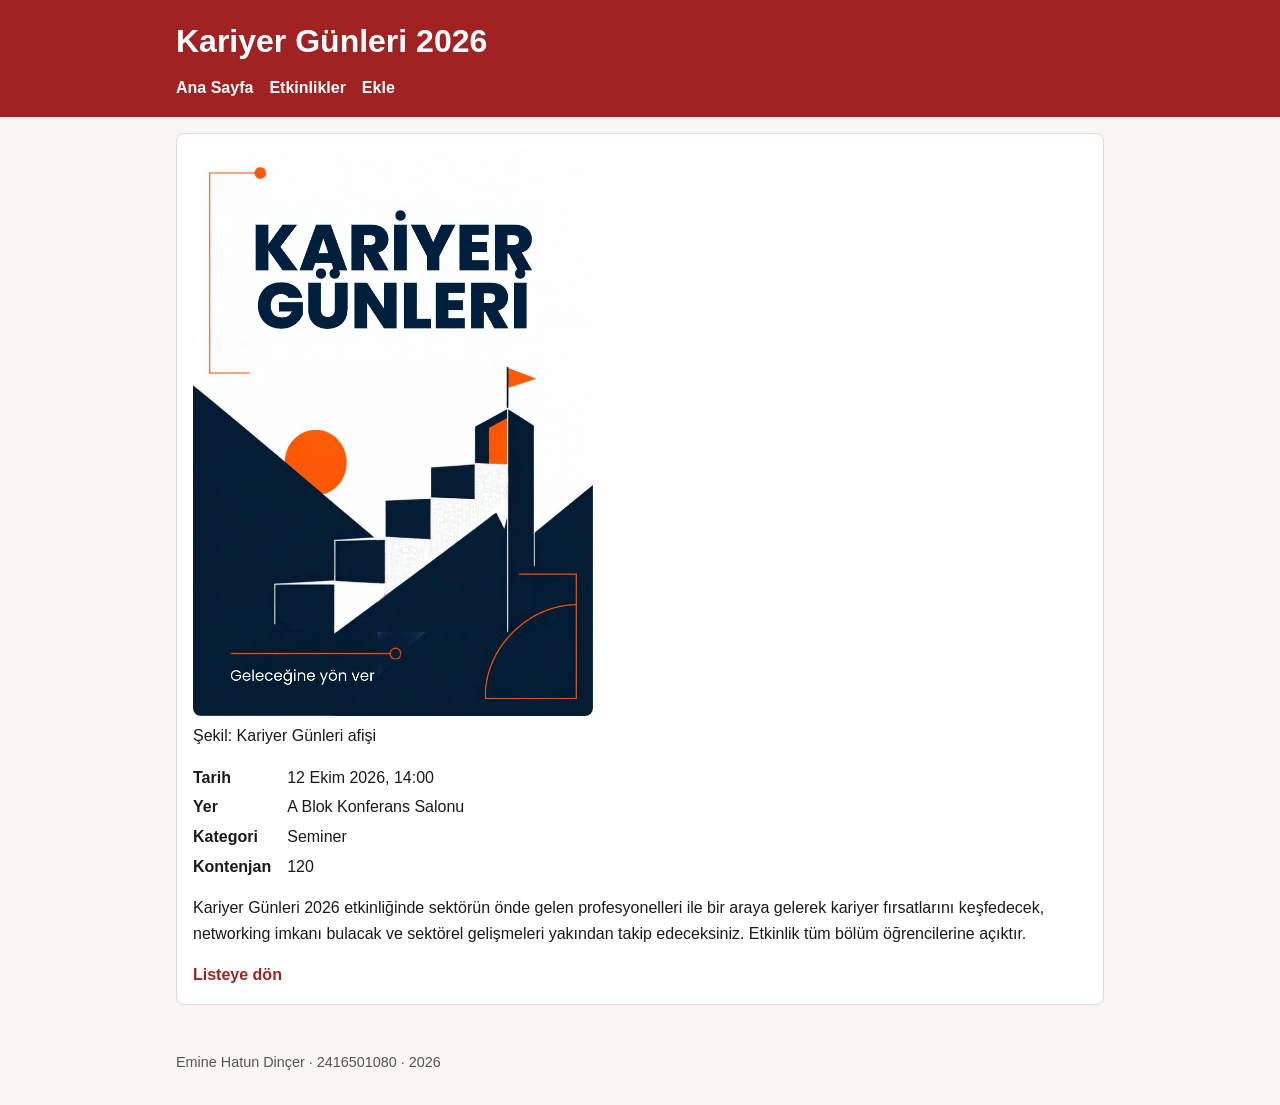
==== sprint3/etkinlik-detay.html @ ea8a549a "feat: data.js eklendi, elle yazılmış kartlar kaldırıldı, menü güncellendi" ====
<!DOCTYPE html>
<html lang="tr">
<head>
    <meta charset="UTF-8">
    <meta name="viewport" content="width=device-width, initial-scale=1.0">
    <title>Kariyer Günleri 2026</title>
    <link rel="stylesheet" href="css/2416501080.css">
    <script type="module" src="js/event-detail.js"></script>
</head>
<body>

    <header>
        <h1>Kariyer Günleri 2026</h1>
        <nav>
         <a href="index.html">Ana Sayfa</a>
         <a href="etkinlikler.html">Etkinlikler</a>
         <a href="etkinlik-ekle.html">Ekle</a>
        </nav>
    </header>

    <main>
      <article>
    <figure>
        <img src="afis.jpg" alt="Kariyer Günleri 2026 etkinlik afişi" width="400">
        <figcaption>Şekil: Kariyer Günleri afişi</figcaption>
    </figure>

    <dl>
        <dt>Tarih</dt>
        <dd><time datetime="2026-10-12T14:00">12 Ekim 2026, 14:00</time></dd>

        <dt>Yer</dt>
        <dd>A Blok Konferans Salonu</dd>

        <dt>Kategori</dt>
        <dd>Seminer</dd>

        <dt>Kontenjan</dt>
        <dd>120</dd>
    </dl>

    <p>
        Kariyer Günleri 2026 etkinliğinde sektörün önde gelen profesyonelleri
        ile bir araya gelerek kariyer fırsatlarını keşfedecek, networking
        imkanı bulacak ve sektörel gelişmeleri yakından takip edeceksiniz.
        Etkinlik tüm bölüm öğrencilerine açıktır.
    </p>

    <a href="etkinlikler.html">Listeye dön</a>
</article>
    </main>

    <footer>
        <p>Emine Hatun Dinçer · 2416501080 · 2026</p>
    </footer>

</body>
</html>
---- sprint3/css/2416501080.css ----
:root {
  --no: 2416501080;
  --ton: mod(var(--no), 360);
  --renk-ana: hsl(var(--ton) 65% 38%);
  --renk-zemin: hsl(var(--ton) 30% 97%);
  --font: Arial, sans-serif;
  --bosluk-m: 1rem;
  --kose: 8px;
}

* { box-sizing: border-box; }

body {
  font-family: var(--font);
  background: var(--renk-zemin);
  color: #1a1a1a;
  margin: 0;
  line-height: 1.6;
}

/* Sadece ana içerik ortada, dar sütun */
main, footer {
  max-width: 960px;
  margin-inline: auto;
  padding-inline: var(--bosluk-m);
}

/* Tam genişlik kırmızı header bandı */
header {
  background: var(--renk-ana);
  color: #fff;
  padding-block: var(--bosluk-m);
}
/* Header içeriği ana sütunla aynı hizada dursun */
header h1,
header nav {
  max-width: 960px;
  margin-inline: auto;
  padding-inline: var(--bosluk-m);
}
header h1 { margin: 0 auto .5rem; color: #fff; }

nav {
  display: flex;
  flex-wrap: wrap;
  gap: var(--bosluk-m);
}
nav a { color: #fff; text-decoration: none; font-weight: bold; }
nav a:hover { text-decoration: underline; }

main { padding-block: var(--bosluk-m); }
footer { padding-block: var(--bosluk-m); color: #555; font-size: .9rem; }

/* Kart ızgarası: telefonda tek sütun, geniş ekranda çok sütun */
section:has(article) {
  display: grid;
  gap: var(--bosluk-m);
  grid-template-columns: repeat(auto-fit, minmax(240px, 1fr));
}
article {
  background: #fff;
  border: 1px solid #ddd;
  border-radius: var(--kose);
  padding: var(--bosluk-m);
}
article h3 { margin-top: 0; color: var(--renk-ana); }
article a { color: var(--renk-ana); font-weight: bold; text-decoration: none; }
article a:hover { text-decoration: underline; }

/* Ayın Programı tablosu (gerçek veri tablosu) */
table { width: 100%; border-collapse: collapse; margin-top: var(--bosluk-m); }
caption { font-weight: bold; margin-bottom: .5rem; text-align: left; }
th, td { border: 1px solid #ccc; padding: .5rem; text-align: left; }

/* Detay sayfası: afiş + künye */
figure { margin: 0; }
figure img { max-width: 100%; height: auto; border-radius: var(--kose); }
dl { display: grid; grid-template-columns: max-content 1fr; gap: .25rem var(--bosluk-m); }
dt { font-weight: bold; }
dd { margin: 0; }

/* Formlar */
form { display: grid; gap: var(--bosluk-m); max-width: 500px; }
label { display: block; font-weight: bold; margin-bottom: .25rem; }  /* label üstte */
input, select, textarea {
  width: 100%;
  padding: .5rem;
  border: 1px solid #aaa;
  border-radius: var(--kose);
  font-family: inherit;
  font-size: 1rem;
}
input:user:invalid,
select:user:invalid,
textarea:user:invalid { border-color: crimson; }   /* boş zorunlu alan kırmızı */
button {
  background: var(--renk-ana);
  color: #fff;
  border: none;
  padding: .75rem;
  border-radius: var(--kose);
  font-size: 1rem;
  cursor: pointer;
}
button:hover { filter: brightness(1.1); }
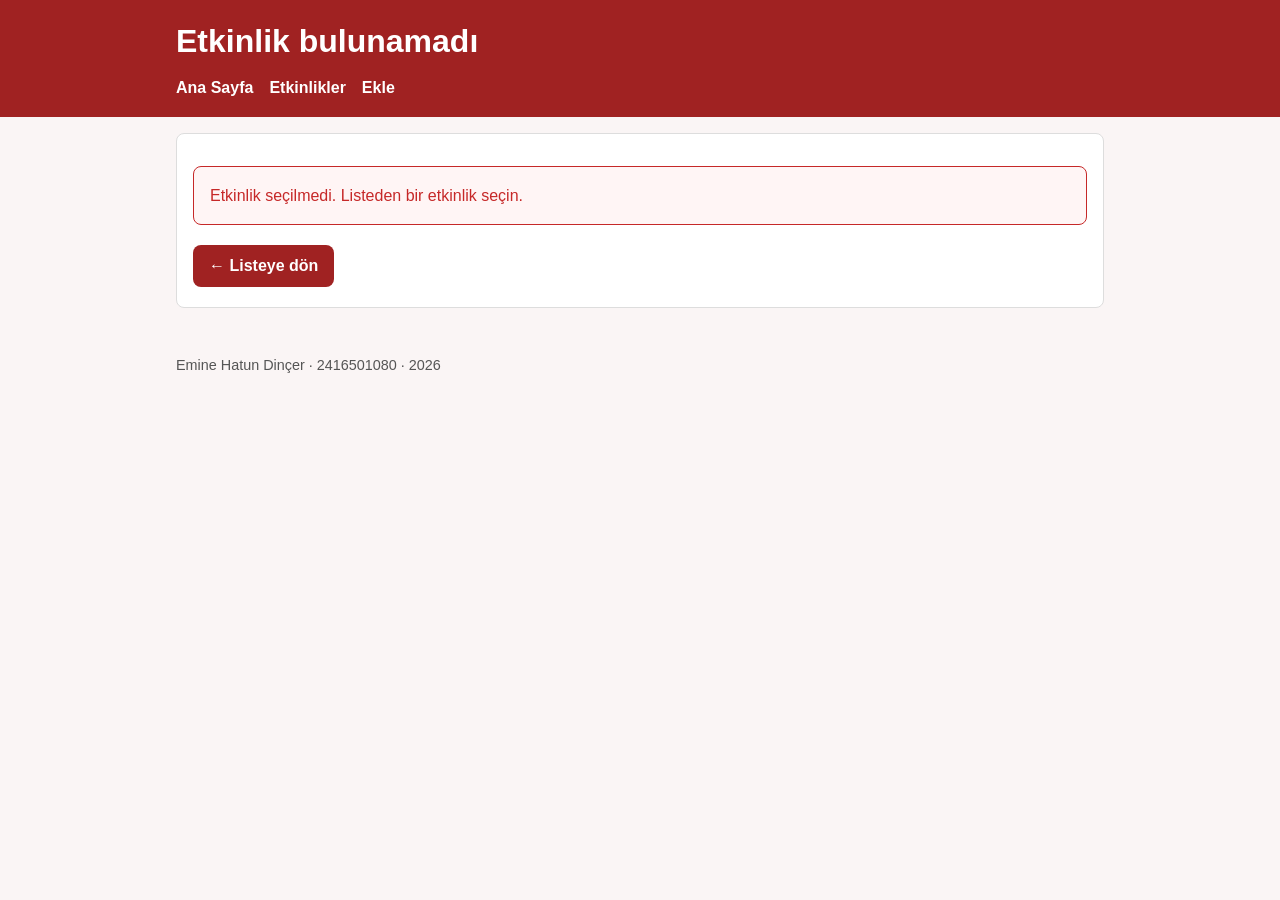
==== commit c94bae00: "feat: detay sayfası ?id= ile doğru etkinliği gösteriyor" ====
--- a/sprint3/etkinlik-detay.html
+++ b/sprint3/etkinlik-detay.html
@@ -10,7 +10,7 @@
 <body>
 
     <header>
-        <h1>Kariyer Günleri 2026</h1>
+        <h1>Etkinlik Detayı</h1>
         <nav>
          <a href="index.html">Ana Sayfa</a>
          <a href="etkinlikler.html">Etkinlikler</a>
@@ -19,35 +19,7 @@
     </header>
 
     <main>
-      <article>
-    <figure>
-        <img src="afis.jpg" alt="Kariyer Günleri 2026 etkinlik afişi" width="400">
-        <figcaption>Şekil: Kariyer Günleri afişi</figcaption>
-    </figure>
-
-    <dl>
-        <dt>Tarih</dt>
-        <dd><time datetime="2026-10-12T14:00">12 Ekim 2026, 14:00</time></dd>
-
-        <dt>Yer</dt>
-        <dd>A Blok Konferans Salonu</dd>
-
-        <dt>Kategori</dt>
-        <dd>Seminer</dd>
-
-        <dt>Kontenjan</dt>
-        <dd>120</dd>
-    </dl>
-
-    <p>
-        Kariyer Günleri 2026 etkinliğinde sektörün önde gelen profesyonelleri
-        ile bir araya gelerek kariyer fırsatlarını keşfedecek, networking
-        imkanı bulacak ve sektörel gelişmeleri yakından takip edeceksiniz.
-        Etkinlik tüm bölüm öğrencilerine açıktır.
-    </p>
-
-    <a href="etkinlikler.html">Listeye dön</a>
-</article>
+      <article id="detay"></article>
     </main>
 
     <footer>
--- a/sprint3/css/2416501080.css
+++ b/sprint3/css/2416501080.css
@@ -102,4 +102,39 @@
   font-size: 1rem;
   cursor: pointer;
 }
-button:hover { filter: brightness(1.1); }+button:hover { filter: brightness(1.1); }
+ <section id="etkinlik-listesi" class="etkinlik-listesi"></section>
+ /* Detay sayfası: geniş ekranda afiş solda, künye sağda */
+.detay-ust { display: grid; gap: var(--bosluk-m); }
+@media (min-width: 700px) {
+  .detay-ust { grid-template-columns: 1fr 1fr; align-items: start; }
+}
+.kunye {
+  background: #fff;
+  border: 1px solid #ddd;
+  border-radius: var(--kose);
+  padding: var(--bosluk-m);
+}
+.kunye h2 { margin-top: 0; }
+
+/* Kırmızı hata kutusu */
+.hata-kutusu {
+  background: #fff5f5;
+  border: 1px solid #c62828;
+  color: #c62828;
+  border-radius: var(--kose);
+  padding: var(--bosluk-m);
+}
+
+/* Link görünümlü butonlar */
+.buton {
+  display: inline-block;
+  background: var(--renk-ana);
+  color: #fff;
+  padding: .5rem 1rem;
+  border-radius: var(--kose);
+  text-decoration: none;
+  font-weight: bold;
+  margin: .25rem .25rem .25rem 0;
+}
+.buton:hover { opacity: .9; }
